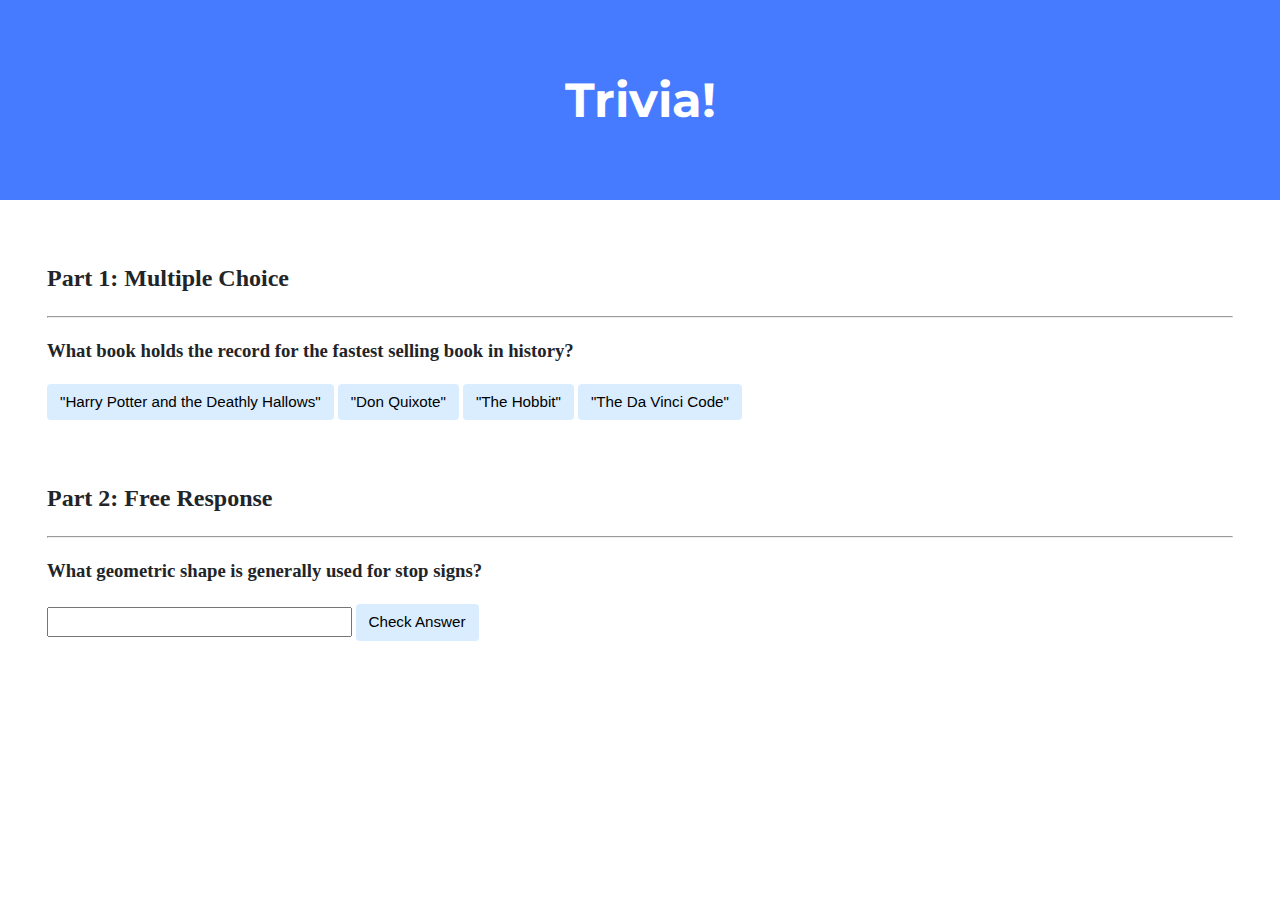
==== trivia/index.html @ a9cc7ce5 "Tue, Aug 8, 2023, 5:39 PM +03:00" ====
<!DOCTYPE html>

<html lang="en">
    <head>
        <link href="https://fonts.googleapis.com/css2?family=Montserrat:wght@500&display=swap" rel="stylesheet">
        <link href="styles.css" rel="stylesheet">
        <title>Trivia!</title>
        <script>

            document.addEventListener("DOMContentLoaded", function(){
                let answered = false;
                let buttons = document.querySelectorAll("button");
                for(var button of buttons){
                    button.addEventListener("click", function(){
                        if(!answered){
                            var name = event.target.id;
                            answered = true;
                            document.getElementById("state").innerHTML = event.target.name;
                            if(name == 'ans-2'){
                                document.getElementById(name).style.backgroundColor = 'green';
                            }
                            else{
                                document.getElementById(name).style.backgroundColor = 'red';
                                //setTimeout(() => {document.getElementById('ans-2').style.backgroundColor = 'green';}, 300);
                            }
                        }
                    });
                }

                let open = document.querySelector("form");
                open.addEventListener("submit", function(){
                    let ans = document.getElementById("submit");
                    console.log(ans);
                    if(ans.value == "Octagon"){
                        open.style.backgroundColor = 'green';
                        document.getElementById("check").innerHTML = "Correct!";
                    }
                    else{
                        open.style.backgroundColor = 'red';
                        document.getElementById("check").innerHTML = "Incorrect";

                    }
                });


            });

        </script>
    </head>
    <body>
        <div class="header">
            <h1>Trivia!</h1>
        </div>

        <div class="container">
            <div class="section">
                <h2>Part 1: Multiple Choice </h2>
                <hr>
                <!-- TODO: Add multiple choice question here -->
                <h3>
                    What book holds the record for the fastest selling book in history?
                </h3>
                <button type="button" id="ans-1" name="Incorrect">
                    "Harry Potter and the Deathly Hallows"
                </button>
                <button type="button" id="ans-2" name="Correct!">
                    "Don Quixote"
                </button>
                <button  type="button" id="ans-3" name="Incorrect">
                    "The Hobbit"
                </button>
                <button type="button" id="ans-4" name="Incorrect">
                    "The Da Vinci Code"
                </button>
                <p id="state"></p>
            </div>

            <div class="section">
                <h2>Part 2: Free Response</h2>
                <hr>
                <!-- TODO: Add free response question here -->
                <h3>
                    What geometric shape is generally used for stop signs?
                </h3>
                <form>
                    <input type="text" name="answer">
                    <input id="submit" type="submit" value="Check Answer">
                </form>
                <p id="check"></p>
            </div>
        </div>
    </body>
</html>
---- trivia/styles.css ----
body {
    background-color: #fff;
    color: #212529;
    font-size: 1rem;
    font-weight: 400;
    line-height: 1.5;
    margin: 0;
    text-align: left;
}

.container {
    margin-left: auto;
    margin-right: auto;
    padding-left: 15px;
    padding-right: 15px;
}

.header {
    background-color: #477bff;
    color: #fff;
    margin-bottom: 2rem;
    padding: 2rem 1rem;
    text-align: center;
}

.section {
    padding: 0.5rem 2rem 1rem 2rem;
}

.section:hover {
    background-color: #f5f5f5;
    transition: color 2s ease-in-out, background-color 0.15s ease-in-out;
}

h1 {
    font-family: 'Montserrat', sans-serif;
    font-size: 48px;
}

button, input[type="submit"] {
    background-color: #d9edff;
    border: 1px solid transparent;
    border-radius: 0.25rem;
    font-size: 0.95rem;
    font-weight: 400;
    line-height: 1.5;
    padding: 0.375rem 0.75rem;
    text-align: center;
    transition: color 0.15s ease-in-out, background-color 0.15s ease-in-out, border-color 0.15s ease-in-out, box-shadow 0.15s ease-in-out;
    vertical-align: middle;
}


input[type="text"] {
    line-height: 1.8;
    width: 25%;
}

input[type="text"]:hover {
    background-color: #f5f5f5;
    transition: color 2s ease-in-out, background-color 0.15s ease-in-out;
}
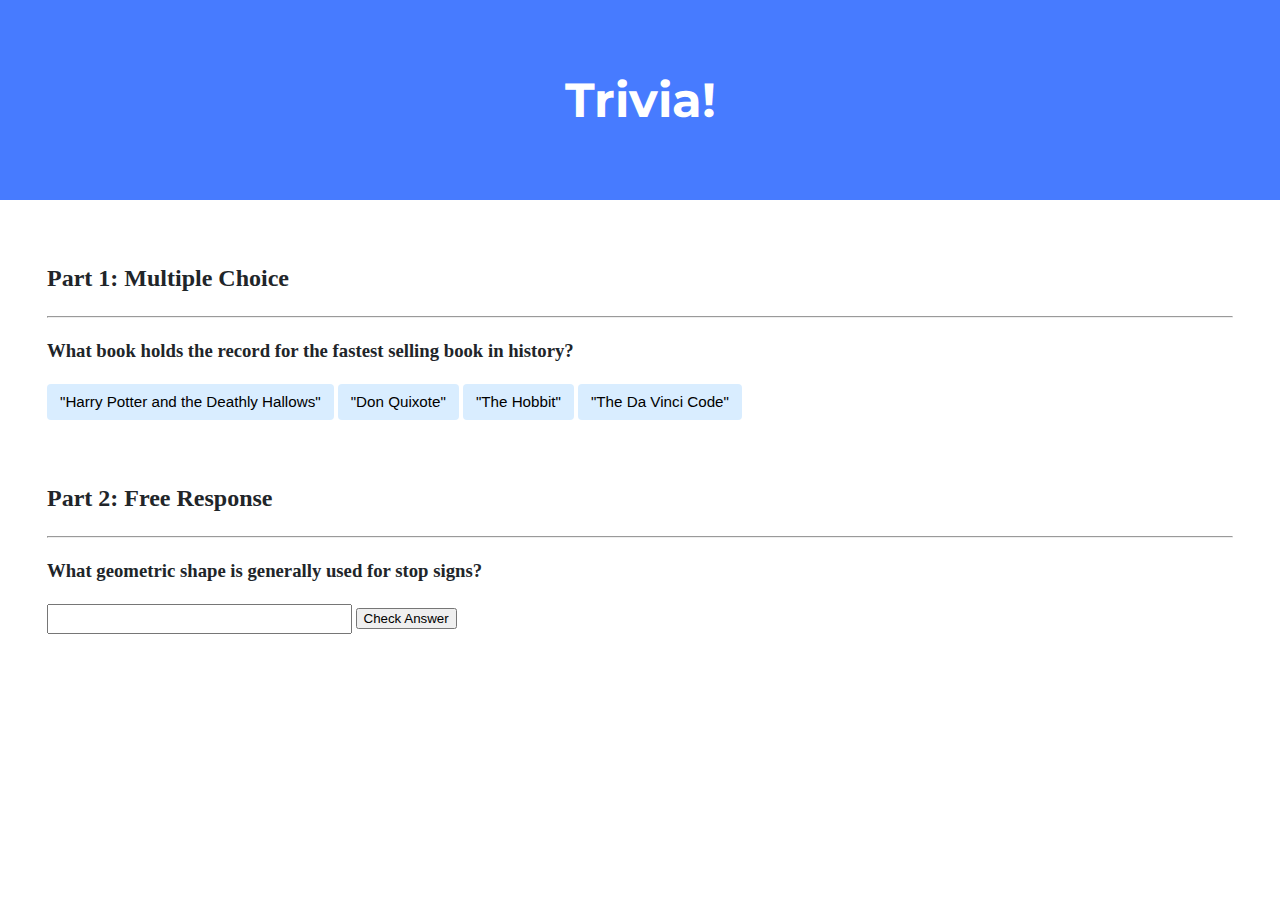
==== commit 224a118b: "Tue, Aug 8, 2023, 5:42 PM +03:00" ====
--- a/trivia/index.html
+++ b/trivia/index.html
@@ -27,16 +27,15 @@
                     });
                 }
 
-                let open = document.querySelector("form");
-                open.addEventListener("submit", function(){
-                    let ans = document.getElementById("submit");
-                    console.log(ans);
+                let open = document.getElementById("submit");
+                open.addEventListener("click", function(){
+                    let ans = document.getElementById("box");
                     if(ans.value == "Octagon"){
-                        open.style.backgroundColor = 'green';
+                        ans.style.backgroundColor = 'green';
                         document.getElementById("check").innerHTML = "Correct!";
                     }
                     else{
-                        open.style.backgroundColor = 'red';
+                        ans.style.backgroundColor = 'red';
                         document.getElementById("check").innerHTML = "Incorrect";
 
                     }
@@ -82,10 +81,9 @@
                 <h3>
                     What geometric shape is generally used for stop signs?
                 </h3>
-                <form>
-                    <input type="text" name="answer">
-                    <input id="submit" type="submit" value="Check Answer">
-                </form>
+                <input id="box" type="text" name="answer">
+                <input id="submit" type="button" value="Check Answer">
+
                 <p id="check"></p>
             </div>
         </div>
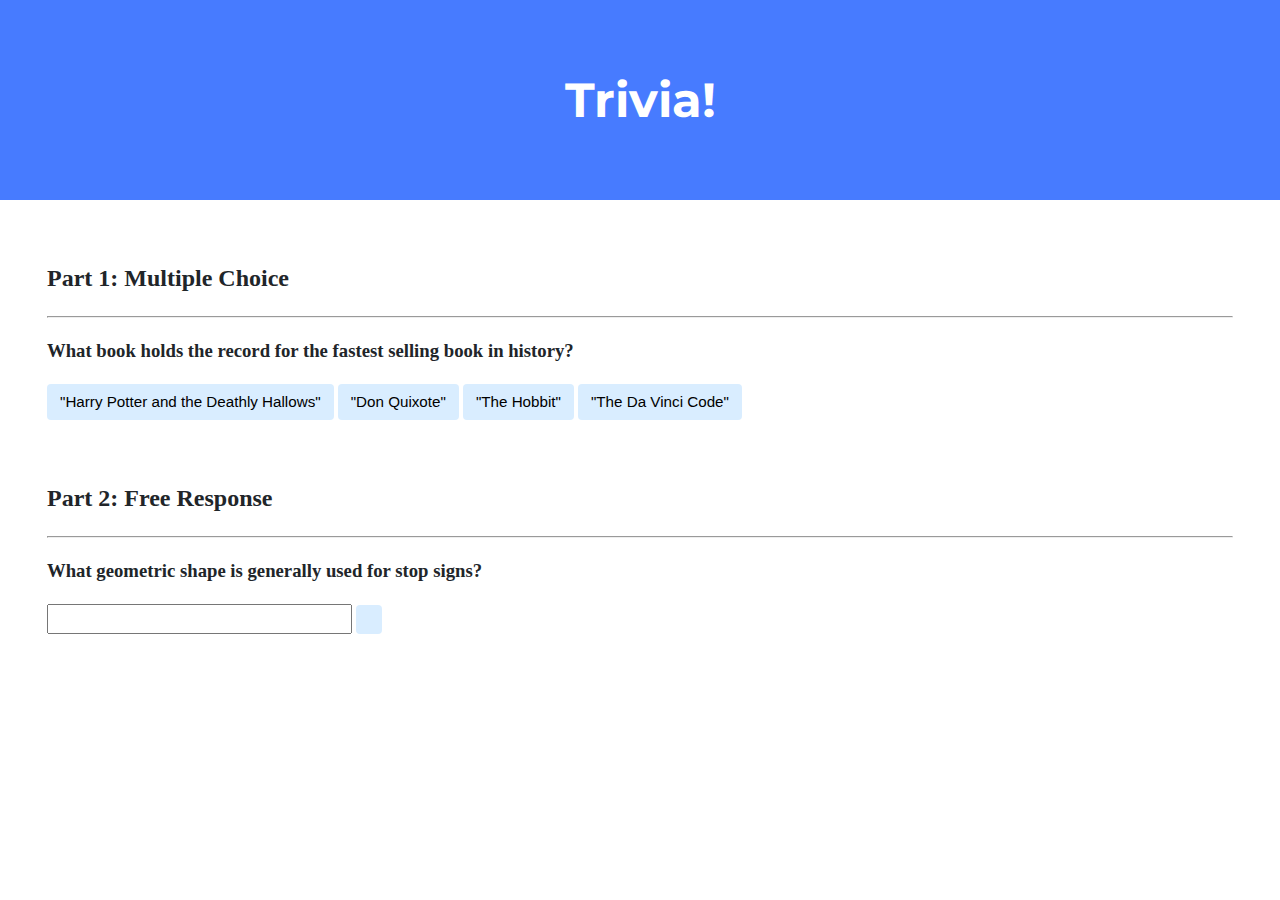
==== commit 3b1efbef: "Tue, Aug 8, 2023, 5:43 PM +03:00" ====
--- a/trivia/index.html
+++ b/trivia/index.html
@@ -82,7 +82,7 @@
                     What geometric shape is generally used for stop signs?
                 </h3>
                 <input id="box" type="text" name="answer">
-                <input id="submit" type="button" value="Check Answer">
+                <button id="submit" value="Check Answer">
 
                 <p id="check"></p>
             </div>
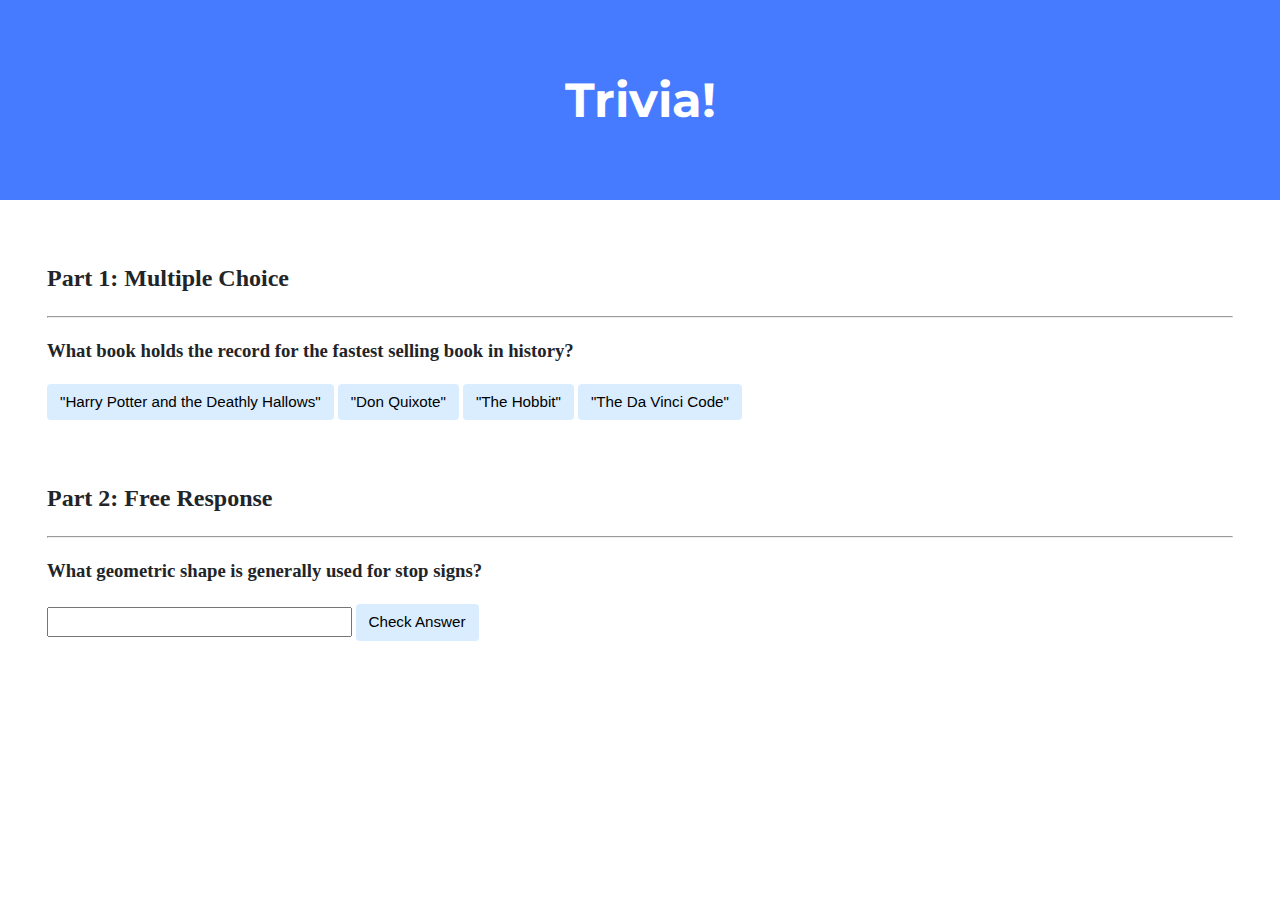
==== commit d6d05c69: "Tue, Aug 8, 2023, 5:45 PM +03:00" ====
--- a/trivia/index.html
+++ b/trivia/index.html
@@ -81,8 +81,11 @@
                 <h3>
                     What geometric shape is generally used for stop signs?
                 </h3>
-                <input id="box" type="text" name="answer">
-                <button id="submit" value="Check Answer">
+                <form action="">
+                    <input id="box" type="text" name="answer">
+                    <input id="submit" type="submit" value="Check Answer">
+                </form>
+
 
                 <p id="check"></p>
             </div>
